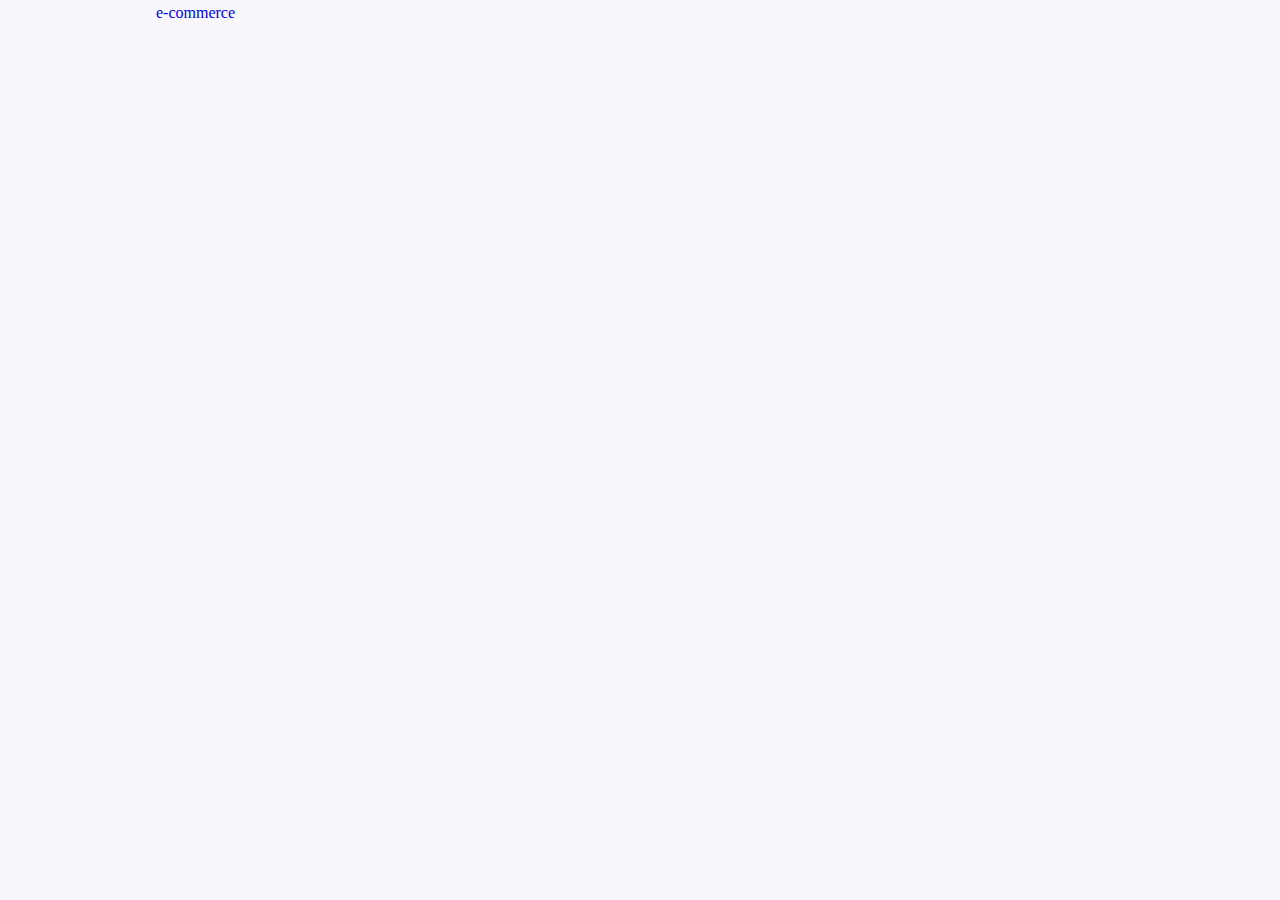
==== e-commerce/index.html @ 5450c71e "start a new projet , build web architecture of project ." ====
<!DOCTYPE html>
<html lang="en">
<head>
    <meta charset="UTF-8">
    <meta http-equiv="X-UA-Compatible" content="IE=edge">
    <meta name="viewport" content="width=device-width, initial-scale=1.0">

    <!--=============== BOXICONS ===============-->
    <link rel="stylesheet" href="https://cdn.jsdelivr.net/npm/boxicons@latest/css/boxicons.min.css">

    <!--=============== SWIPER CSS ===============-->
    <link rel="stylesheet" href="assets/css/swiper-bundle.min.css">

    <!--=============== CSS ===============-->
    <link rel="stylesheet" href="assets/css/style.css">
    <link rel="stylesheet" href="assets/css/colors/color-1.css">

    <title>Responsive e-commerce website - Crypticalcoder</title>
</head>
<body>
    <!--=============== HEADER ===============-->
    <header class="header" id="header">
        <nav class="nav container">
            <a href="./index.html" class="nav__logo">
                <i class="bx bxs-shopping-basgs nav__logo-icon">e-commerce</i>
            </a>
        </nav>
    </header>

    <!--=============== CART ===============-->
    <div class="cart" id="cart">
        
    </div>

    <!--=============== LOGIN ===============-->
    <div class="login" id="login">
        
    </div>

    <!--=============== MAIN ===============-->
    <main class="main">
        <!--=============== HOME ===============-->
        <section class="home container">
            
        </section>

        <!--=============== DISCOUNT ===============-->
        <section class="discount section">
            
        </section>

        <!--=============== NEW ARRIVALS ===============-->
        <section class="new section">
            
        </section>

        <!--=============== STEPS ===============-->
        <section class="steps section container">
            
        </section>

        <!--=============== NEWSLETTER ===============-->
        <section class="newsletter section">
            
        </section>
    </main>

    <!--=============== FOOTER ===============-->
    <footer class="footer section">
        
    </footer>

    <!--=============== SCROLL UP ===============-->

    <!--=============== STYLE SWITCHER ===============-->

    <!--=============== SWIPER JS ===============-->
    <script src="assets/js/swiper-bundle.min.js"></script>

    <!--=============== JS ===============-->
    <script src="assets/js/main.js"></script>
</body>
</html>
---- e-commerce/assets/css/style.css ----
/*=============== GOOGLE FONTS ===============*/
@import url('https://fonts.googleapis.com/css2?family=Poppins:wght@400;500;600;900&display=swap');

/*=============== VARIABLES CSS ===============*/
:root {
    --header-height: 3.5rem;

    /*========== Colors ==========*/
    --title-color: hsl(250, 8%, 15%);
    --text-color: hsl(250, 8%, 35%);
    --body-color: hsl(250, 60%, 98%);
    --container-color: #fff;
    --shadow: hsla(0, 0%, 15%, .1);
    --scroll-bar-color: hsl(250, 12%, 90%);
    --scroll-thumb-color: hsl(250, 12%, 80%);

    /*========== Font and typography ==========*/
    --body-font: 'Poppins', sans-serif;
    --biggest-font-size: 4rem;
    --h1-font-size: 2.25rem;
    --h2-font-size: 1.5rem;
    --h3-font-size: 1.25rem;
    --normal-font-size: 1rem;
    --small-font-size: .875rem;
    --smaller-font-size: .813rem;

    /*========== Font weight ==========*/
    --font-medium: 500;
    --font-bold: 600;

    /*========== Margenes Bottom ==========*/
    --mb-0-5: .5rem;
    --mb-0-75: .75rem;
    --mb-1: 1rem;
    --mb-1-5: 1.5rem;
    --mb-2: 2rem;
    --mb-2-5: 2.5rem;
    --mb-3: 3rem;

    /*========== z index ==========*/
    --z-tooltip: 10;
    --z-fixed: 100;
}

/* Responsive typography */
@media screen and (max-width: 992px) {
    :root {
        --biggest-font-size: 2rem;
        --h1-font-size: 1.5rem;
        --h2-font-size: 1.25rem;
        --h3-font-size: 1rem;
        --normal-font-size: .938rem;
        --small-font-size: .813rem;
        --smaller-font-size: .75rem;
    }
}

/*=============== BASE ===============*/
* {
    box-sizing: border-box;
    margin: 0;
    padding: 0;
}

html {
    scroll-behavior: smooth;
}

body,
button,
input {
    font-family: var(--body-font);
    font-size: var(--normal-font-size);
}

body {
    background-color: var(--body-color);
    color: var(--text-color);
}

h1, h2, h3, h4 {
    color: var(--title-color);
    font-weight: var(--font-medium);
}

ul {
    list-style: none;
}

a {
    text-decoration: none;
}

img {
    max-width: 100%;
    height: auto;
}

button {
    cursor: pointer;
}

button,
input {
    border: none;
    outline: none;
}

/*=============== REUSABLE CSS CLASSES ===============*/
.section {
    padding: 7rem 0 2rem;
}

.section__title,
.breadcrumb__title {
    font-size: var(--h1-font-size);
}

.section__title,
.breadcrumb__subtitle {
    margin-bottom: var(--mb-3);
}

.section__title,
.breadcrumb__title,
.breadcrumb__subtitle {
    text-align: center;
}

/*=============== LAYOUT ===============*/
.container {
    max-width: 968px;
    margin-left: auto;
    margin-right: auto;
}

.grid {
    display: grid;
}

/*=============== HEADER SECTION ===============*/


/*=============== NAV ===============*/


/* Change background header */


/* Active link */


/*=============== MAIN ===============*/
/*========== HOME SECTION ==========*/


/* Swiper Class */



/*=============== BUTTONS ===============*/



/*========== DISCOUNT SECTION ==========*/



/*========== NEW ARRIVALS SECTION ==========*/


/*========== STEPS SECTION ==========*/


/*========== NEWSLETTER SECTION ==========*/


/*=============== SHOP PAGE ===============*/


/*=============== PAGINATION ===============*/


/*=============== DETAILS PAGE ===============*/


/*=============== ABOUT PAGE ===============*/


/*=============== BLOG PAGE ===============*/


/*=============== CART PAGE ===============*/


/*=============== FAQ PAGE ===============*/


/*Rotate icon, change color of titles and background*/


/*=============== REGISTRATION PAGE ===============*/


/*=============== CONTACT PAGE ===============*/


/*=============== FOOTER ===============*/


/*=============== SCROLL UP ===============*/


/* Show Scroll Up*/


/*=============== SCROLL BAR ===============*/


/*=============== LOGIN ===============*/


/* Show login */


/*=============== CART ===============*/


/* Show cart */


/*=============== LIGHTBOX ===============*/


/* lightbox open */


/* lightbox open animation */


/*=============== STYLE SWITCHER ===============*/


/* Style switcher open */


/* Active theme color */


/*=============== BREAKPOINTS ===============*/
/* For large devices */
@media screen and (max-width: 1200px) {}

@media screen and (max-width: 992px) {}

/* For medium devices */
@media screen and (max-width: 767px) {}

@media screen and (max-width: 576px) {}

/* For small devices */
@media screen and (max-width: 320px) {}
---- e-commerce/assets/css/colors/color-1.css ----
:root
{
    --hue: 0;
    --first-color: hsl(var(--hue), 88%, 61%);
    --first-color-alt: hsl(var(--hue), 88%, 58%)
}
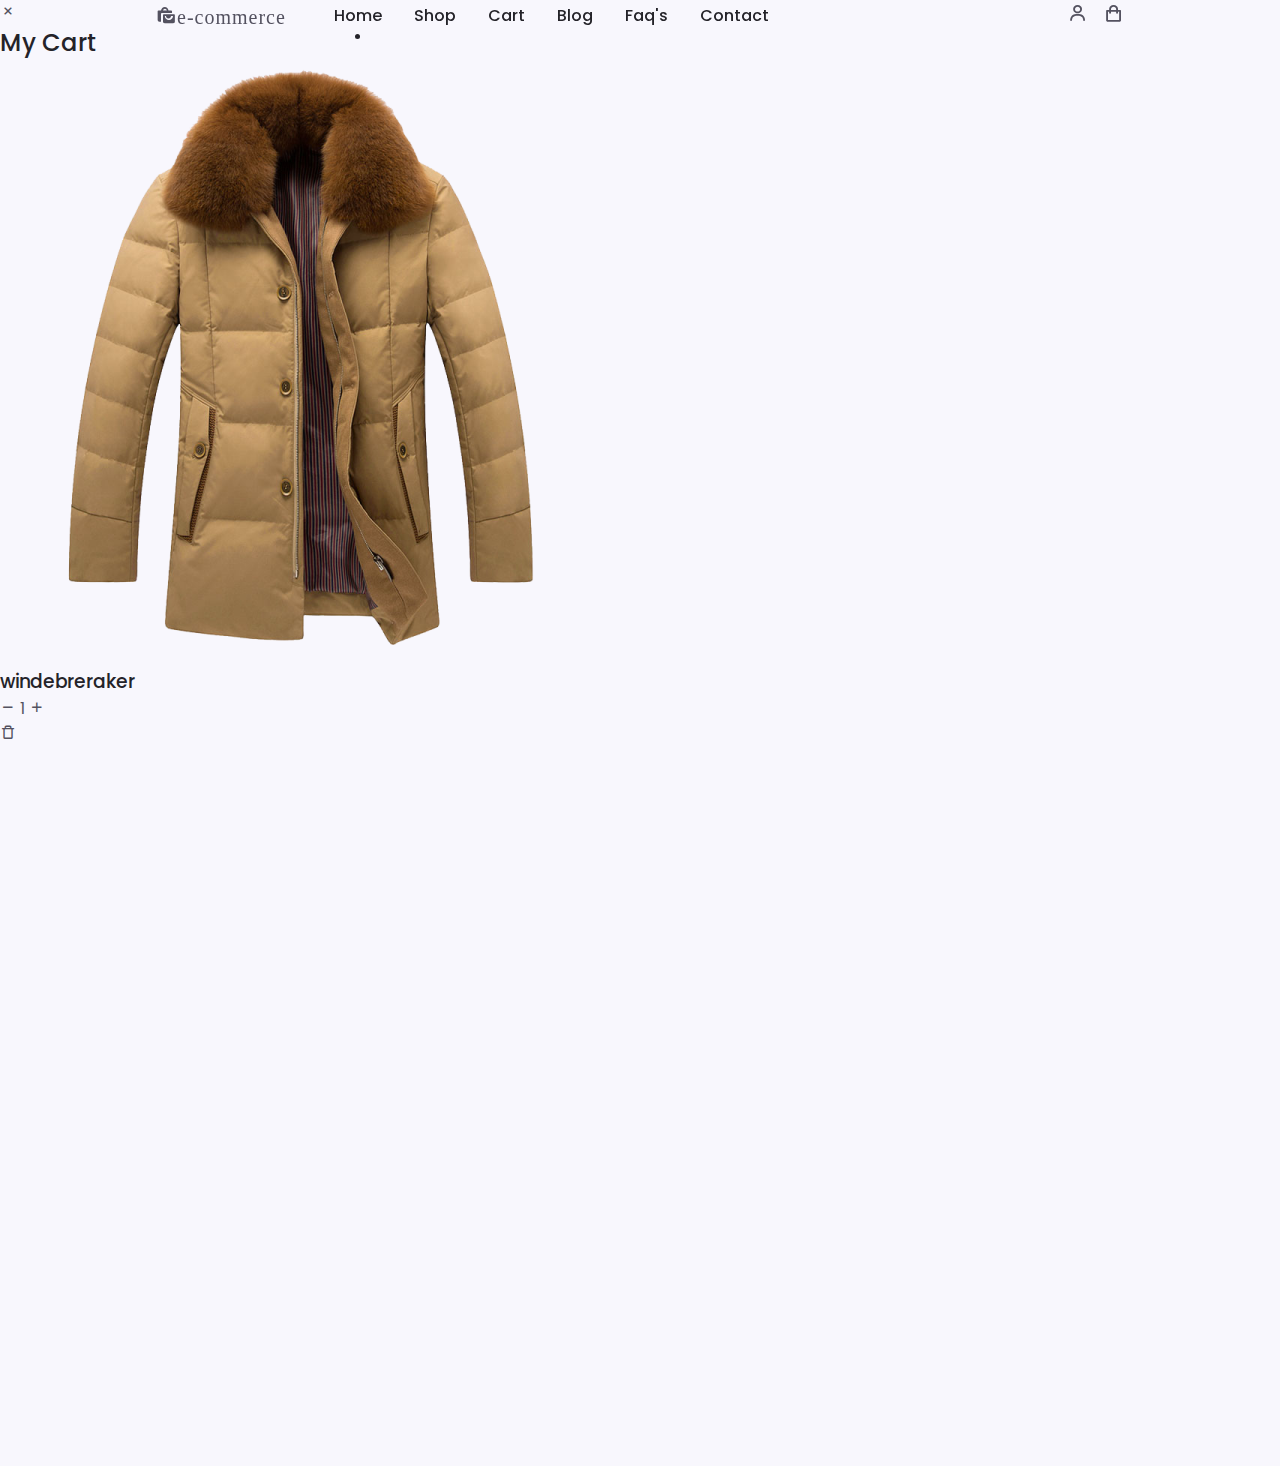
==== commit 895c1290: "end of header" ====
--- a/e-commerce/index.html
+++ b/e-commerce/index.html
@@ -22,14 +22,83 @@
     <header class="header" id="header">
         <nav class="nav container">
             <a href="./index.html" class="nav__logo">
-                <i class="bx bxs-shopping-basgs nav__logo-icon">e-commerce</i>
+                <i class="bx bxs-shopping-bags nav__logo-icon">e-commerce</i>
             </a>
+            <div class="nav__menu" id="nav__menu">
+                <ul class="nav__list">
+                    <!-- HOME -->
+                     <li class="nav__item"><a href="./index.html" class="nav__link active-link">Home</a>
+                     </li>
+                     </li>
+                    <!-- Shop -->
+                     <li class="nav__item"><a href="./shop.html" class="nav__link">Shop</a>
+                     </li>
+                    <!-- Cart -->
+                     <li class="nav__item"><a href="./cart.html" class="nav__link">Cart</a>
+                     </li>
+                    <!-- Blog -->
+                     <li class="nav__item"><a href="./blog.html" class="nav__link">Blog</a>
+                     </li>
+                    <!-- Faq's -->
+                     <li class="nav__item"><a href="./faq.html" class="nav__link">Faq's</a>
+                     </li>
+                    <!-- Contact -->
+                     <li class="nav__item"><a href="./contact.html" class="nav__link">Contact</a>
+                     </li>
+                </ul>
+            </div>
+            <!-- nav button's -->
+             <div class="nav__btns">
+                <!-- Login icon -->
+                <div class="login__toggle" id="login-toggle">
+                    <i class="bx bx-user"></i>
+                </div>
+                <!-- shopping icon -->
+                 <div class="nav__shop" id="cart-shop">
+                    <i class="bx bx-shopping-bag"></i>
+                 </div>
+                 <!-- nav toggle -->
+                  <div class="nav__toggle" id="nav-toggle">
+                    <i class="bx bx-grid-alt"></i>
+                  </div>
+             </div>
         </nav>
     </header>
 
     <!--=============== CART ===============-->
     <div class="cart" id="cart">
-        
+        <i class="bx bx-x xart-close"></i>
+        <h2 class="cart__title__center">My Cart</h2>
+        <!-- first cart container -->
+         <div class="cart__container">
+            <!-- First article -->
+             <article class="cart__card">
+                <div class="cart__box">
+                    <img src="assets/img/cart-1.png" alt="cart-1">
+                </div>
+                <!-- Cart details -->
+                 <div class="cart__details">
+                    <h3 class="cart__title">windebreraker</h3>
+                    <!-- cart amount -->
+                    <div class="cart__mount">
+                        <div class="cart__amount-content">
+                            <span class="cart__amount-box">
+                                <i class="bx bx-minus"></i>
+                            </span>
+
+                            <span class="cart__amount-number">1</span>
+
+                            <span class="cart__amount-box">
+                                <i class="bx bx-plus"></i>
+                            </span>
+                        </div>
+                        <i class="bx bx-trash-alt cart__amount-trash"></i>
+                    </div>
+                 </div>
+                
+             </article>
+         </div>
+         <!-- seconde cart container -->
     </div>
 
     <!--=============== LOGIN ===============-->
--- a/e-commerce/assets/css/style.css
+++ b/e-commerce/assets/css/style.css
@@ -139,16 +139,94 @@
 }
 
 /*=============== HEADER SECTION ===============*/
-
+.header{
+    width: 100%;
+    background-color: transparent;
+    position: fixed;
+    top: 0;
+    left: 0;
+    z-index: var(--z-fixed);
+}
 
 /*=============== NAV ===============*/
-
+nav {
+    height: calc(--header-height) + 1.5rem;
+    display: flex;
+    justify-content: space-between;
+    align-items: center;
+    column-gap: 3rem;
+}
+
+.login__toggle,.nav__toggle, .nav__logo, .nav__shop {
+    color: var(--text-color);
+}
+.nav__logo {
+    text-transform: lowercase;
+    font-weight: var(--font-bold);
+    letter-spacing: 1px;
+    display: inline-flex;
+    align-items: center;
+    column-gap: .25px;
+}
+
+.nav__logo-icon {
+    font-size: 1.25rem;
+}
+
+.nav__btns {
+    display: flex;
+    align-items: center;
+    column-gap: 1rem;
+    margin-left: auto;
+}
+
+.nav__toggle, .login__toggle, .nav__shop{
+    font-size: 1.25rem;
+    cursor: pointer;
+}
+
+.nav__list {
+    display: flex;
+    align-items: center;
+    column-gap: 2rem;
+}
+
+.nav__link {
+    color: var(--title-color);
+    font-size: var(--normal-font-size);
+    font-weight: var(--font-medium);
+    transition: .3s;
+}
+
+.nav__link:hover {
+    color: var(--first-color);
+}
+
+.nav__toggle {
+    display: none;
+}
 
 /* Change background header */
 
+/* .scroll-header {
+background-color: var(--body-color);
+box-shadow: 0 1px 4px var(--shadow);
+} */
 
 /* Active link */
-
+.active-link {
+    position: relative;
+}
+.active-link::before {
+    content: "";
+    position: absolute;
+    bottom: -0.75rem;
+    left: 45%;
+    width: 5px;
+    height: 5px;
+    background-color: var(--title-color);
+    border-radius: 50%;
+}
 
 /*=============== MAIN ===============*/
 /*========== HOME SECTION ==========*/
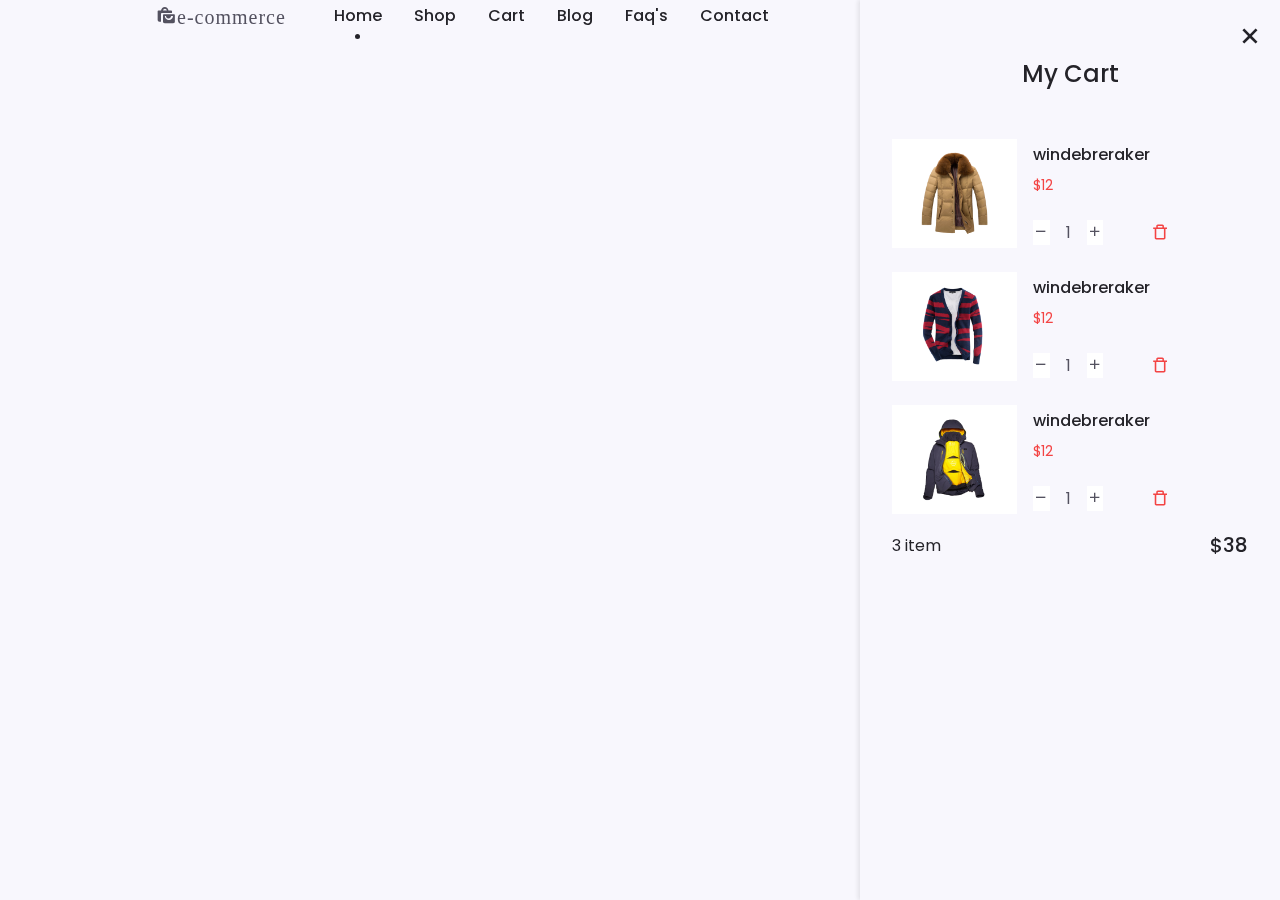
==== commit f219bf65: "add asidebarre" ====
--- a/e-commerce/index.html
+++ b/e-commerce/index.html
@@ -67,18 +67,19 @@
 
     <!--=============== CART ===============-->
     <div class="cart" id="cart">
-        <i class="bx bx-x xart-close"></i>
+        <i class="bx bx-x cart__close"></i>
         <h2 class="cart__title__center">My Cart</h2>
         <!-- first cart container -->
          <div class="cart__container">
             <!-- First article -->
              <article class="cart__card">
                 <div class="cart__box">
-                    <img src="assets/img/cart-1.png" alt="cart-1">
+                    <img src="assets/img/cart-1.png" alt="cart-1" class="cart__img">
                 </div>
                 <!-- Cart details -->
                  <div class="cart__details">
                     <h3 class="cart__title">windebreraker</h3>
+                    <span class="cart__price">$12</span>
                     <!-- cart amount -->
                     <div class="cart__mount">
                         <div class="cart__amount-content">
@@ -95,10 +96,65 @@
                         <i class="bx bx-trash-alt cart__amount-trash"></i>
                     </div>
                  </div>
-                
+             </article>
+            <!-- second article -->
+             <article class="cart__card">
+                <div class="cart__box">
+                    <img src="assets/img/cart-2.png" alt="cart-1" class="cart__img">
+                </div>
+                <!-- Cart details -->
+                 <div class="cart__details">
+                    <h3 class="cart__title">windebreraker</h3>
+                    <span class="cart__price">$12</span>
+                    <!-- cart amount -->
+                    <div class="cart__mount">
+                        <div class="cart__amount-content">
+                            <span class="cart__amount-box">
+                                <i class="bx bx-minus"></i>
+                            </span>
+
+                            <span class="cart__amount-number">1</span>
+
+                            <span class="cart__amount-box">
+                                <i class="bx bx-plus"></i>
+                            </span>
+                        </div>
+                        <i class="bx bx-trash-alt cart__amount-trash"></i>
+                    </div>
+                 </div>
+             </article>
+            <!-- third article -->
+             <article class="cart__card">
+                <div class="cart__box">
+                    <img src="assets/img/cart-3.png" alt="cart-1" class="cart__img">
+                </div>
+                <!-- Cart details -->
+                 <div class="cart__details">
+                    <h3 class="cart__title">windebreraker</h3>
+                    <span class="cart__price">$12</span>
+                    <!-- cart amount -->
+                    <div class="cart__mount">
+                        <div class="cart__amount-content">
+                            <span class="cart__amount-box">
+                                <i class="bx bx-minus"></i>
+                            </span>
+
+                            <span class="cart__amount-number">1</span>
+
+                            <span class="cart__amount-box">
+                                <i class="bx bx-plus"></i>
+                            </span>
+                        </div>
+                        <i class="bx bx-trash-alt cart__amount-trash"></i>
+                    </div>
+                 </div>
              </article>
          </div>
          <!-- seconde cart container -->
+          <div class="cart__prices">
+            <span class="cart__prices-item">3 item</span>
+            <span class="cart__total-item">$38</span>
+          </div>
     </div>
 
     <!--=============== LOGIN ===============-->
--- a/e-commerce/assets/css/style.css
+++ b/e-commerce/assets/css/style.css
@@ -302,8 +302,109 @@
 
 
 /*=============== CART ===============*/
-
-
+.cart {
+    position: fixed;
+    background-color: var(--body-color);
+    z-index: var(--z-fixed);
+    width: 420px;
+    box-shadow: -2px 0 4px var(--shadow);
+    height: 100%;
+    right: 0;
+    padding: 3.5rem 2rem;
+    transition: .4s;
+}
+
+.cart__title__center {
+    font-size: var(--h2-font-size);
+    text-align: center;
+    margin-bottom: var(--mb-3);
+}
+
+.cart__close {
+    font-size: 2rem;
+    color: var(--title-color);
+    position: absolute;
+    top: 1.25rem;
+    right: 0.9rem;
+    cursor: pointer;
+}
+
+.cart__container {
+    display: grid;
+    row-gap: 1.5rem;
+}
+
+.cart__card {
+    display: flex;
+    align-items: center;
+    column-gap: 1rem;
+}
+
+.cart__box {
+    background-color: var(--container-color);
+    padding: .75rem 1.25rem;
+    display: flex;
+    align-items: center;
+}
+
+.cart__img {
+    width: 85px;
+}
+
+.cart__title {
+    font-size: var(--normal-font-size);
+    margin-bottom: var(--mb-0-5);
+}
+
+.cart__price {
+    display: block;
+    font-size: var(--small-font-size);
+    color: var(--first-color);
+    margin-bottom: var(--mb-1-5);
+}
+
+.cart__amount-content, .cart__mount {
+    display: flex;
+    align-items: center;
+}
+.cart__mount {
+    column-gap: 3rem;
+}
+
+.cart__amount-content {
+    column-gap: 1rem;
+}
+.cart__amount-box {
+    display: inline-block;
+    padding: .25px;
+    background-color: var(--container-color);
+    cursor: pointer;
+}
+
+.cart__amount-trash {
+    font-size: 1.15rem;
+    color: var(--first-color);
+    cursor: pointer;
+}
+
+.cart__prices{
+    margin-top: 1rem;
+    display: flex;
+    align-items: center;
+    justify-content: space-between;
+}
+
+.cart__prices-item, .cart__total-item {
+    color: var(--title-color);
+}
+
+.cart__princes-item {
+    font-size: var(--small-font-size);
+}
+.cart__total-item {
+    font-size: var(--h3-font-size);
+    font-weight: var(--font-medium);
+}
 /* Show cart */
 
 
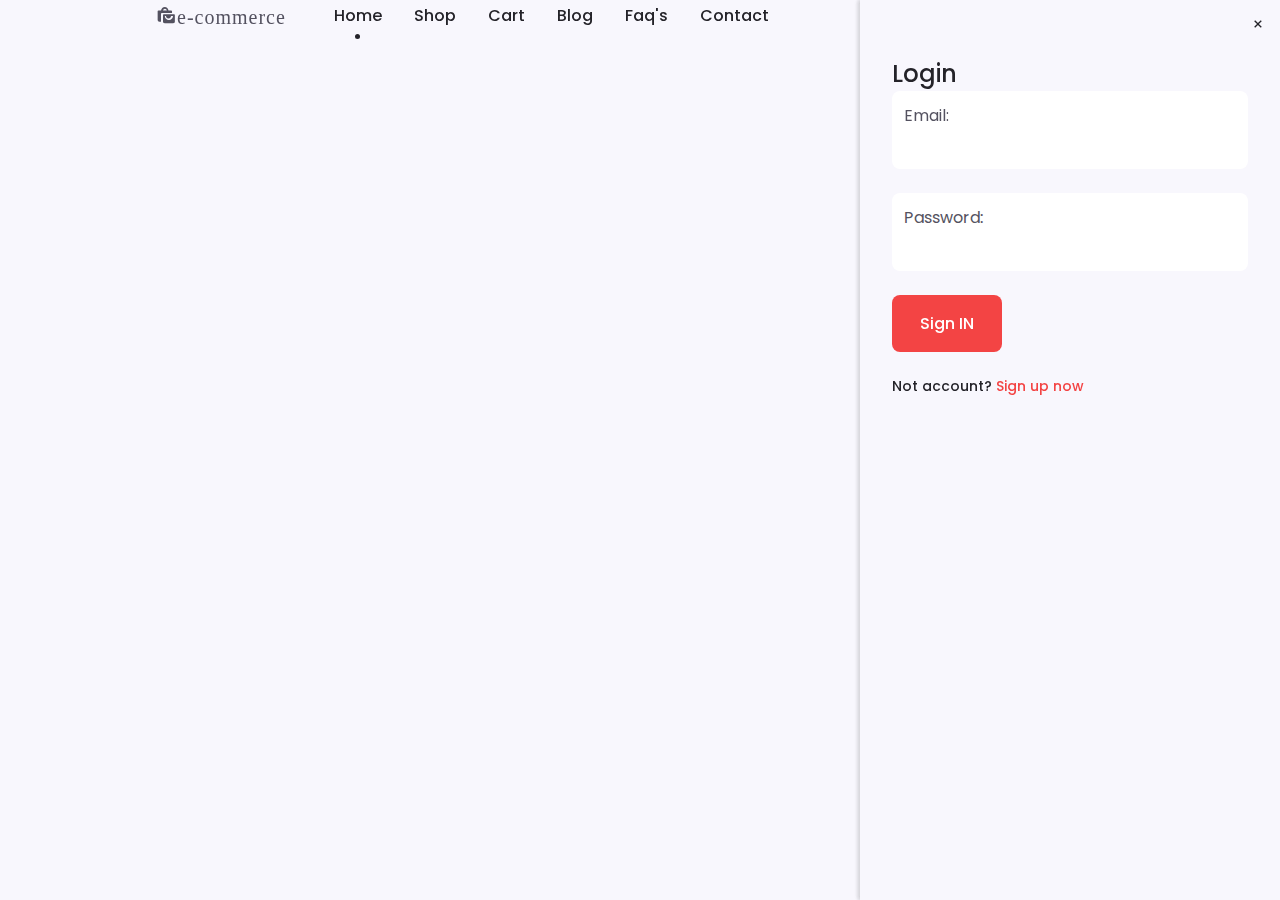
==== commit 60d66328: "add Login section in asidebare ." ====
--- a/e-commerce/index.html
+++ b/e-commerce/index.html
@@ -159,7 +159,29 @@
 
     <!--=============== LOGIN ===============-->
     <div class="login" id="login">
-        
+        <i class="bx bx-x login__close" id="login-close"></i>
+        <h2 class="login__title-center">Login</h2>
+        <!-- LOGIN FORM -->
+         <form action="" class="login__form grid">
+            <!-- EMAIL -->
+             <div class="login__content">
+                 <label for="email">Email:</label>
+                 <input type="email" id="email" class="login__input" required>
+             </div>
+             <!-- PASSWORD -->
+              <div class="login__content">
+                 <label for="password">Password:</label>
+                 <input type="password" id="password" class="login__input" required>
+             </div>
+             <!-- LOGIN BTN -->
+              <div>
+                    <a href="#" class="button">Sign IN</a>
+              </div>
+              <!-- HAVEN'T ACCOUNT -->
+               <div>
+                    <P class="signup">Not account? <a href="registration.html">Sign up now</a> </P>
+               </div>
+         </form>
     </div>
 
     <!--=============== MAIN ===============-->
--- a/e-commerce/assets/css/style.css
+++ b/e-commerce/assets/css/style.css
@@ -237,7 +237,32 @@
 
 
 /*=============== BUTTONS ===============*/
-
+.button {
+    display: inline-block;
+    background-color: var(--first-color);
+    color: #fff;
+    padding: 1rem 1.75rem;
+    border-radius: .5rem;
+    font-weight: var(--font-medium);
+    transition: .3s;
+}
+.button:hover {
+   background-color: var(--first-color-alt);
+}
+
+.button__icon {
+    font-size: 1.2rem;
+}
+
+.button--link {
+    font-size: var(--title-color);
+}
+
+.button--flex {
+    display: inline-block;
+    align-items: center;
+    column-gap: .5rem;
+}
 
 
 /*========== DISCOUNT SECTION ==========*/
@@ -296,11 +321,55 @@
 
 
 /*=============== LOGIN ===============*/
-
-
+.login {
+    position: fixed;
+    background-color: var(--body-color);
+    width: 420px;
+    box-shadow: -2px 0 4px var(--shadow);
+    z-index: var(--z-fixed);
+    height: 100%;
+    top: 0;
+    right: 0;
+    padding: 3.5rem 2rem;
+    transition: .4s;
+}
+.login__close {
+    color: var(--title-color);
+    position: absolute;
+    top: 1rem;
+    right: .9rem;
+    cursor: pointer;
+}
+
+.login__form {
+    row-gap: 1.5rem;
+}
+
+.login__content {
+    background-color: var(--container-color);
+    border-radius: .5rem;
+    padding: .75rem;
+}
+
+.login__input {
+    color: var(--container-color);
+    font-size: var(--normal-font-size);
+    width: 100%;
+    padding: 0.25rem 0.5rem 0;
+}
+
+.signup {
+    color: var(--title-color);
+    font-size: var(--small-font-size);
+    font-weight: var(--font-medium);
+}
+.signup a {
+    color: var(--first-color);
+}
 /* Show login */
-
-
+.show-login {
+    right: 0;
+}
 /*=============== CART ===============*/
 .cart {
     position: fixed;
@@ -405,6 +474,10 @@
     font-size: var(--h3-font-size);
     font-weight: var(--font-medium);
 }
+
+.cart {
+    display: hidden;
+}
 /* Show cart */
 
 
